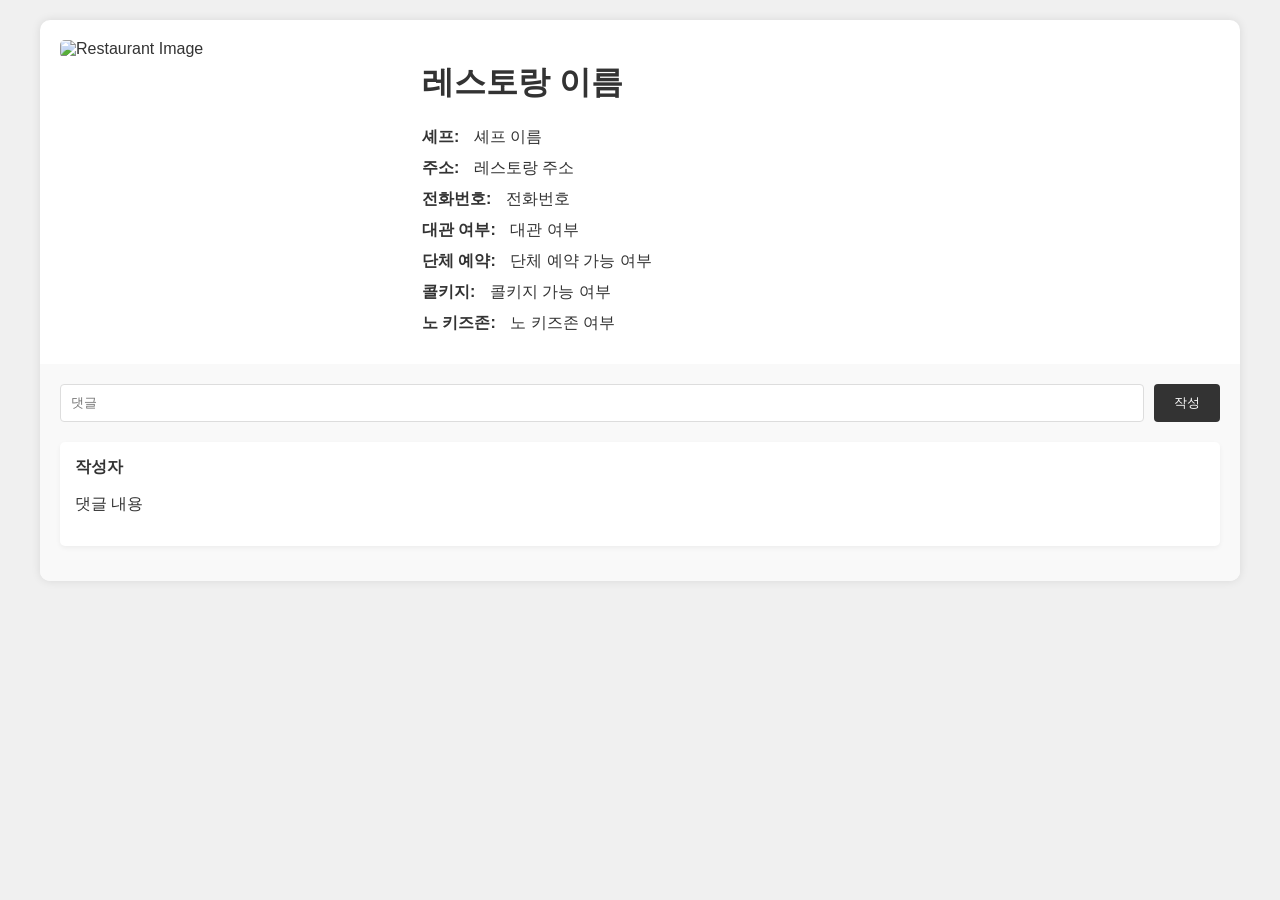
==== src/main/resources/templates/detail.html @ a972c517 ":zap: feat: feat main and detail" ====
<!DOCTYPE html>
<html xmlns:th="http://www.thymeleaf.org">
<!--      xmlns:sec="http://www.thymeleaf.org/extras/spring-security">-->
  <head>
    <meta charset="UTF-8">
    <meta name="viewport" content="width=device-width, initial-scale=1.0">
    <title>WBC</title>
    <style>
      body {
          font-family: 'Nanum Gothic', sans-serif;
          background-color: #f0f0f0;
          margin: 0;
          padding: 20px;
          color: #333;
      }
      .container {
          max-width: 1200px;
          margin: 0 auto;
          background-color: white;
          border-radius: 10px;
          box-shadow: 0 0 10px rgba(0,0,0,0.1);
          overflow: hidden;
      }
      .header {
          display: flex;
          padding: 20px;
      }
      .photo-gallery {
          width: 30%;
          margin-right: 20px;
      }
      .main-photo {
          width: 100%;
          height: 300px;
          object-fit: cover;
          border-radius: 5px;
      }
      .restaurant-info {
          width: 70%;
      }
      .info-item {
          margin-bottom: 10px;
      }
      .info-label {
          font-weight: bold;
          margin-right: 10px;
      }
      .comments-section {
          padding: 20px;
          background-color: #f9f9f9;
      }
      .comment {
          background-color: white;
          border-radius: 5px;
          padding: 15px;
          margin-bottom: 15px;
          box-shadow: 0 2px 5px rgba(0,0,0,0.05);
      }
      .comment-header {
          display: flex;
          justify-content: space-between;
          margin-bottom: 10px;
      }
      .comment-author {
          font-weight: bold;
      }
      .comment-date {
          color: #777;
      }
      @media (max-width: 768px) {
          .header {
              flex-direction: column;
          }
          .photo-gallery, .restaurant-info {
              width: 100%;
              margin-right: 0;
              margin-bottom: 20px;
          }
      }
      .comment-form {
          display: flex;
          margin-bottom: 20px;
      }
      .comment-form form {
          display: flex;
          width: 100%;
      }
      .comment-form input[type="text"] {
          flex-grow: 1;
          margin-right: 10px;
          padding: 10px;
          border: 1px solid #ddd;
          border-radius: 4px;
      }
      .comment-form button {
          padding: 10px 20px;
          background-color: #333;
          color: white;
          border: none;
          border-radius: 4px;
          cursor: pointer;
          transition: background-color 0.3s;
      }
      .comment-form button:hover {
          background-color: #555;
      }
    </style>
  </head>
  <body>
<!--  <th:block th:replace="~{header :: header}"></th:block>-->
    <div class="container">
      <div class="header">
        <div class="photo-gallery">
          <img th:src="${restaurant.restImg}" alt="Restaurant Image" class="main-photo" id="mainPhoto">
        </div>
        <div class="restaurant-info">
          <h1 th:text="${restaurant.restName}">레스토랑 이름</h1>
          <div class="info-item">
            <span class="info-label">셰프:</span>
            <span th:text="${restaurant.chef.chefName}">셰프 이름</span>
          </div>
          <div class="info-item">
            <span class="info-label">주소:</span>
            <span th:text="${restaurant.address.city} + ' ' + ${restaurant.address.street} + ' ' + ${restaurant.address.zipcode}">레스토랑 주소</span>
          </div>
          <div class="info-item">
            <span class="info-label">전화번호:</span>
            <span th:text="${restaurant.restPhone}">전화번호</span>
          </div>
          <div class="info-item">
            <span class="info-label">대관 여부:</span>
            <span th:text="${restaurant.restRental ? '가능' : '불가능'}">대관 여부</span>
          </div>
          <div class="info-item">
            <span class="info-label">단체 예약:</span>
            <span th:text="${restaurant.groupReservation ? '가능' : '불가능'}">단체 예약 가능 여부</span>
          </div>
          <div class="info-item">
            <span class="info-label">콜키지:</span>
            <span th:text="${restaurant.corkage ? '가능' : '불가능'}">콜키지 가능 여부</span>
          </div>
          <div class="info-item">
            <span class="info-label">노 키즈존:</span>
            <span th:text="${restaurant.noKidsZone ? '예' : '아니오'}">노 키즈존 여부</span>
          </div>
        </div>
      </div>
      <div class="comments-section">
        <div class="comment-form">
          <form id="commentForm" th:action="@{/replies}" method="post">
            <input type="text" name="content" placeholder="댓글" required>
            <button type="submit">작성</button>
          </form>
        </div>
        <div id="commentList">
          <div th:each="comment : ${restaurant.comments}" class="comment">
            <div class="comment-header">
              <span class="comment-author" th:text="${comment.user.userName}">작성자</span>
<!--              <span class="comment-date" th:text="${#temporals.format(comment.date, 'yyyy-MM-dd HH:mm')}">날짜</span>-->
            </div>
            <p th:text="${comment.commContent}">댓글 내용</p>
          </div>
        </div>
      </div>
    </div>
  </body>
</html>
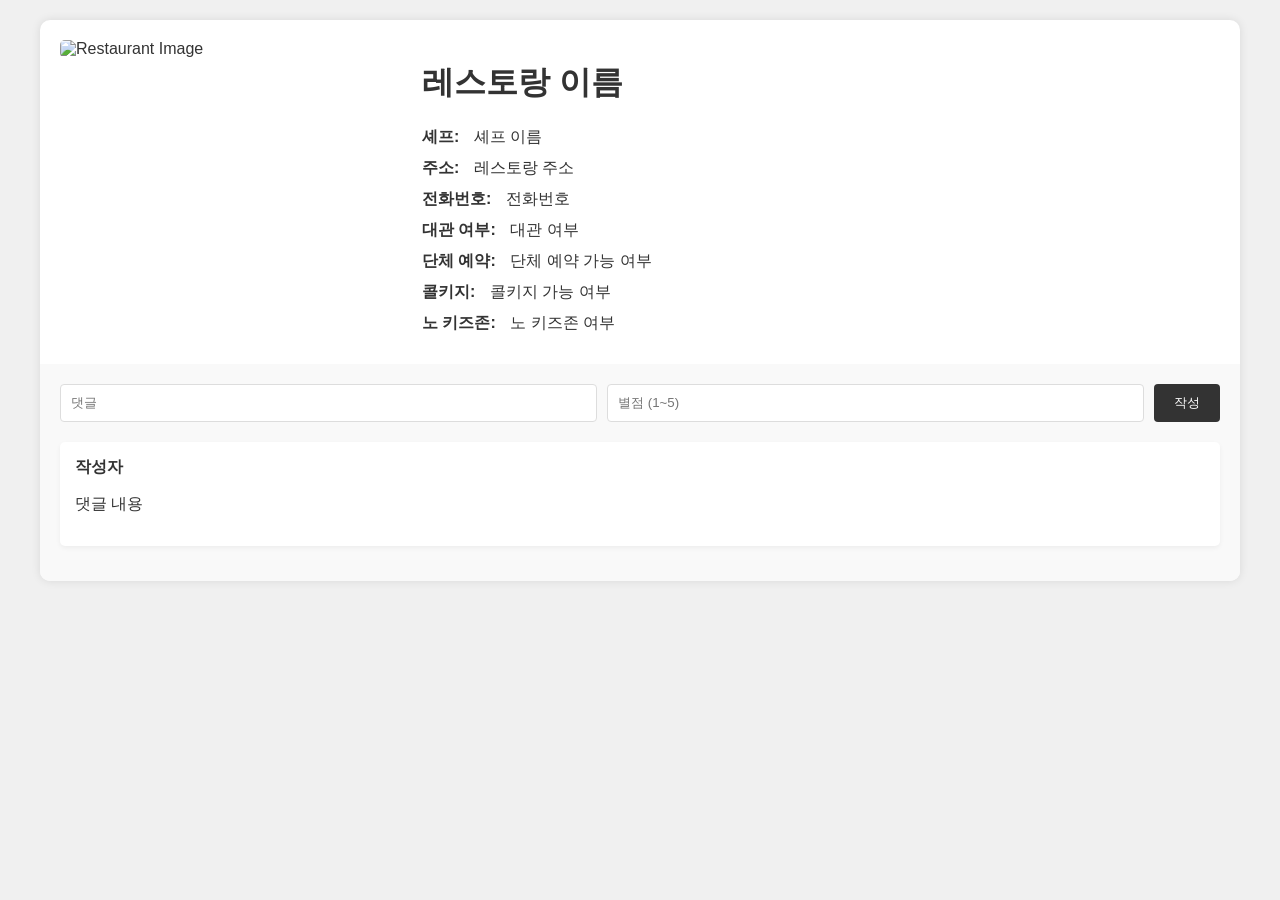
==== commit 727ff136: ":zap: feat: comment register" ====
--- a/src/main/resources/templates/detail.html
+++ b/src/main/resources/templates/detail.html
@@ -148,7 +148,9 @@
       <div class="comments-section">
         <div class="comment-form">
           <form id="commentForm" th:action="@{/replies}" method="post">
-            <input type="text" name="content" placeholder="댓글" required>
+            <input type="text" name="commContent" placeholder="댓글" required>
+            <input type="text" name="commStar" placeholder="별점 (1~5)" required>
+            <input type="hidden" name="restId" th:value="value=${restaurant.restId}">
             <button type="submit">작성</button>
           </form>
         </div>
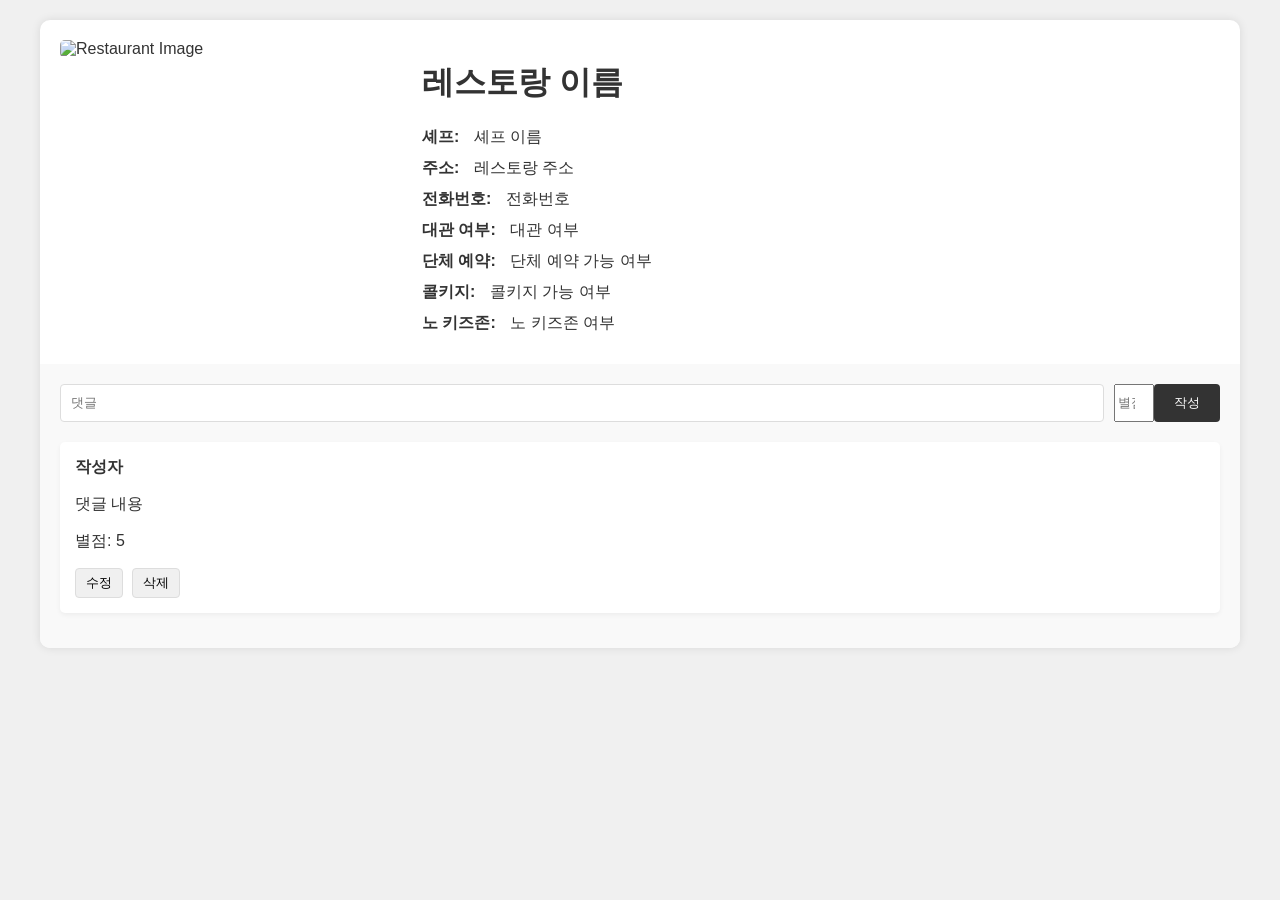
==== commit aae13fda: ":zap: feat: add comment crud" ====
--- a/src/main/resources/templates/detail.html
+++ b/src/main/resources/templates/detail.html
@@ -1,10 +1,12 @@
 <!DOCTYPE html>
-<html xmlns:th="http://www.thymeleaf.org">
-<!--      xmlns:sec="http://www.thymeleaf.org/extras/spring-security">-->
+<html xmlns:th="http://www.thymeleaf.org"
+      xmlns:sec="http://www.thymeleaf.org/extras/spring-security">
   <head>
+    <link rel="icon" href="/wbc_logo.png" type="image/x-icon">
     <meta charset="UTF-8">
     <meta name="viewport" content="width=device-width, initial-scale=1.0">
     <title>WBC</title>
+    <link rel="stylesheet" th:href="@{/css/header.css}">
     <style>
       body {
           font-family: 'Nanum Gothic', sans-serif;
@@ -21,7 +23,7 @@
           box-shadow: 0 0 10px rgba(0,0,0,0.1);
           overflow: hidden;
       }
-      .header {
+      .restInfo {
           display: flex;
           padding: 20px;
       }
@@ -104,12 +106,33 @@
       .comment-form button:hover {
           background-color: #555;
       }
+      .comment-actions {
+          margin-top: 10px;
+      }
+      .comment-actions button {
+          padding: 5px 10px;
+          margin-right: 5px;
+          background-color: #f0f0f0;
+          border: 1px solid #ddd;
+          border-radius: 4px;
+          cursor: pointer;
+      }
+      .comment-actions button:hover {
+          background-color: #e0e0e0;
+      }
+      .edit-mode textarea {
+          width: 100%;
+          margin-bottom: 10px;
+          padding: 8px;
+          border: 1px solid #ddd;
+          border-radius: 4px;
+      }
     </style>
   </head>
   <body>
-<!--  <th:block th:replace="~{header :: header}"></th:block>-->
+  <th:block th:replace="~{header :: header}"></th:block>
     <div class="container">
-      <div class="header">
+      <div class="restInfo">
         <div class="photo-gallery">
           <img th:src="${restaurant.restImg}" alt="Restaurant Image" class="main-photo" id="mainPhoto">
         </div>
@@ -147,24 +170,138 @@
       </div>
       <div class="comments-section">
         <div class="comment-form">
-          <form id="commentForm" th:action="@{/replies}" method="post">
+          <form id="commentForm">
             <input type="text" name="commContent" placeholder="댓글" required>
-            <input type="text" name="commStar" placeholder="별점 (1~5)" required>
-            <input type="hidden" name="restId" th:value="value=${restaurant.restId}">
+            <input type="number" name="commStar" placeholder="별점" min="1" max="5" required>
             <button type="submit">작성</button>
           </form>
         </div>
         <div id="commentList">
-          <div th:each="comment : ${restaurant.comments}" class="comment">
+          <div th:each="comment : ${restaurant.comments}" class="comment" th:data-comment-id="${comment.commId}">
             <div class="comment-header">
               <span class="comment-author" th:text="${comment.user.userName}">작성자</span>
-<!--              <span class="comment-date" th:text="${#temporals.format(comment.date, 'yyyy-MM-dd HH:mm')}">날짜</span>-->
             </div>
-            <p th:text="${comment.commContent}">댓글 내용</p>
+            <p class="comment-content" th:text="${comment.commContent}">댓글 내용</p>
+            <p class="comment-star" th:text="'별점: ' + ${comment.commStar}">별점: 5</p>
+            <div class="comment-actions"
+                 th:if="${#authentication.principal.userId == comment.user.userId}">
+              <button onclick="editComment(this)" class="edit-btn">수정</button>
+              <button onclick="deleteComment(this)" class="delete-btn">삭제</button>
+            </div>
           </div>
         </div>
       </div>
     </div>
+
+    <script th:inline="javascript">
+      const restId = [[${restaurant.restId}]];
+      const currentUserId = [[${#authentication.principal.userId}]];
+
+      document.getElementById('commentForm').addEventListener('submit', function(e) {
+          e.preventDefault();
+
+          const formData = {
+              commContent: this.querySelector('[name="commContent"]').value,
+              commStar: this.querySelector('[name="commStar"]').value,
+              restId: restId
+          };
+
+          fetch('/replies', {
+              method: 'POST',
+              headers: {
+                  'Content-Type': 'application/json'
+              },
+              body: JSON.stringify(formData)
+          })
+          .then(response => {
+              if (response.ok) {
+                  location.reload();
+              } else {
+                  alert('댓글 작성에 실패했습니다.');
+              }
+          })
+          .catch(error => {
+              console.error('Error:', error);
+              alert('오류가 발생했습니다.');
+          });
+      });
+
+      function editComment(btn) {
+          const commentDiv = btn.closest('.comment');
+          const commentId = commentDiv.dataset.commentId;
+          const contentP = commentDiv.querySelector('.comment-content');
+          const starP = commentDiv.querySelector('.comment-star');
+          const currentContent = contentP.textContent;
+          const currentStar = starP.textContent.split(': ')[1];
+
+          commentDiv.innerHTML = `
+              <div class="edit-mode">
+                  <textarea>${currentContent}</textarea>
+                  <input type="number" value="${currentStar}" min="1" max="5">
+                  <button onclick="saveEdit(this, '${commentId}')">저장</button>
+                  <button onclick="cancelEdit(this)">취소</button>
+              </div>
+          `;
+      }
+
+      function saveEdit(btn, commentId) {
+          const editDiv = btn.closest('.edit-mode');
+          const newContent = editDiv.querySelector('textarea').value;
+          const newStar = editDiv.querySelector('input[type="number"]').value;
+
+          const formData = {
+              commContent: newContent,
+              commStar: newStar
+          };
+
+          fetch(`/replies/${commentId}`, {
+              method: 'PUT',
+              headers: {
+                  'Content-Type': 'application/json'
+              },
+              body: JSON.stringify(formData)
+          })
+          .then(response => {
+              if (response.ok) {
+                  location.reload();
+              } else {
+                  alert('댓글 수정에 실패했습니다.');
+              }
+          })
+          .catch(error => {
+              console.error('Error:', error);
+              alert('오류가 발생했습니다.');
+          });
+      }
+
+      function cancelEdit(btn) {
+          location.reload();
+      }
+
+      function deleteComment(btn) {
+          if (!confirm('정말로 이 댓글을 삭제하시겠습니까?')) {
+              return;
+          }
+
+          const commentDiv = btn.closest('.comment');
+          const commentId = commentDiv.dataset.commentId;
+
+          fetch(`/replies/${commentId}`, {
+              method: 'DELETE'
+          })
+          .then(response => {
+              if (response.ok) {
+                  location.reload();
+              } else {
+                  alert('댓글 삭제에 실패했습니다.');
+              }
+          })
+          .catch(error => {
+              console.error('Error:', error);
+              alert('오류가 발생했습니다.');
+          });
+      }
+    </script>
   </body>
 </html>
 
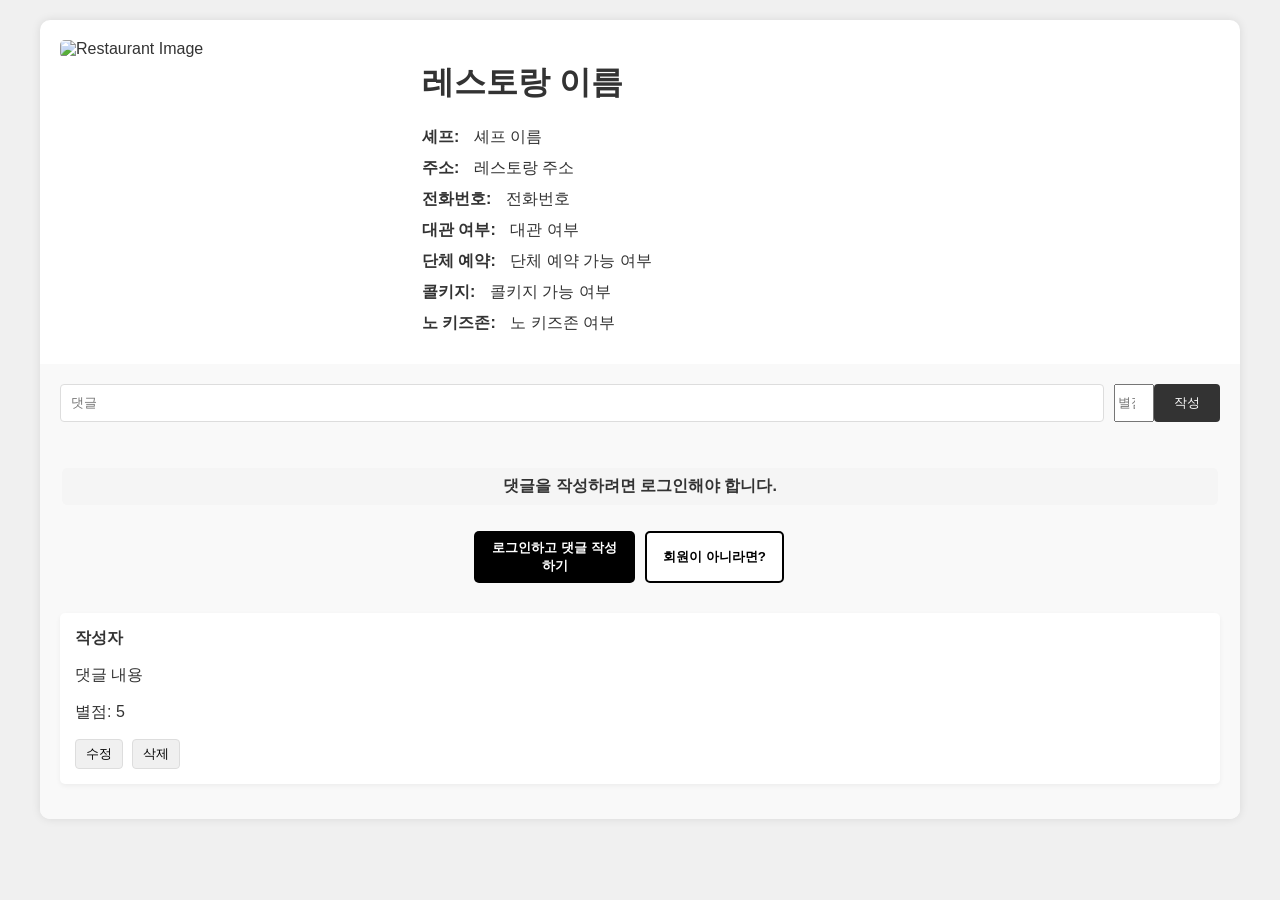
==== commit dfd7ac5a: ":lipstick: UI detail && security && error" ====
--- a/src/main/resources/templates/detail.html
+++ b/src/main/resources/templates/detail.html
@@ -169,13 +169,42 @@
         </div>
       </div>
       <div class="comments-section">
-        <div class="comment-form">
+        <!-- 로그인한 경우에만 댓글 입력 폼 보이기 -->
+        <div class="comment-form" th:if="${#authorization.expression('isAuthenticated()')}">
           <form id="commentForm">
             <input type="text" name="commContent" placeholder="댓글" required>
             <input type="number" name="commStar" placeholder="별점" min="1" max="5" required>
             <button type="submit">작성</button>
           </form>
         </div>
+        <!-- 비회원일 경우, 로그인 유도 메시지 표시 -->
+        <div class="comment-form" th:unless="${#authorization.expression('isAuthenticated()')}"
+             style="display: flex; flex-direction: column; align-items: center; gap: 10px; padding: 10px;">
+
+          <p style="background: #f5f5f5; color: #333; font-weight: bold; padding: 8px;
+              border-radius: 5px; text-align: center; width: 100%;">
+            댓글을 작성하려면 로그인해야 합니다.
+          </p>
+          <div style="display: flex; gap: 10px;">
+            <!-- 로그인 버튼 -->
+            <form action="/users/login" method="get">
+              <button type="submit"
+                      style="background: black; color: white; border: none; padding: 8px 16px;
+                           border-radius: 5px; cursor: pointer; font-weight: bold;">
+                로그인하고 댓글 작성하기
+              </button>
+            </form>
+            <!-- 회원가입 버튼 -->
+            <form action="/users/sign-up" method="get">
+              <button type="submit"
+                      style="background: white; color: black; border: 2px solid black; padding: 8px 16px;
+                           border-radius: 5px; cursor: pointer; font-weight: bold;">
+                회원이 아니라면?
+              </button>
+            </form>
+          </div>
+        </div>
+        <!-- 댓글 리스트 -->
         <div id="commentList">
           <div th:each="comment : ${restaurant.comments}" class="comment" th:data-comment-id="${comment.commId}">
             <div class="comment-header">
@@ -184,7 +213,7 @@
             <p class="comment-content" th:text="${comment.commContent}">댓글 내용</p>
             <p class="comment-star" th:text="'별점: ' + ${comment.commStar}">별점: 5</p>
             <div class="comment-actions"
-                 th:if="${#authentication.principal.userId == comment.user.userId}">
+                 th:if="${#authorization.expression('isAuthenticated()') and #authentication.principal.userId == comment.user.userId}">
               <button onclick="editComment(this)" class="edit-btn">수정</button>
               <button onclick="deleteComment(this)" class="delete-btn">삭제</button>
             </div>
